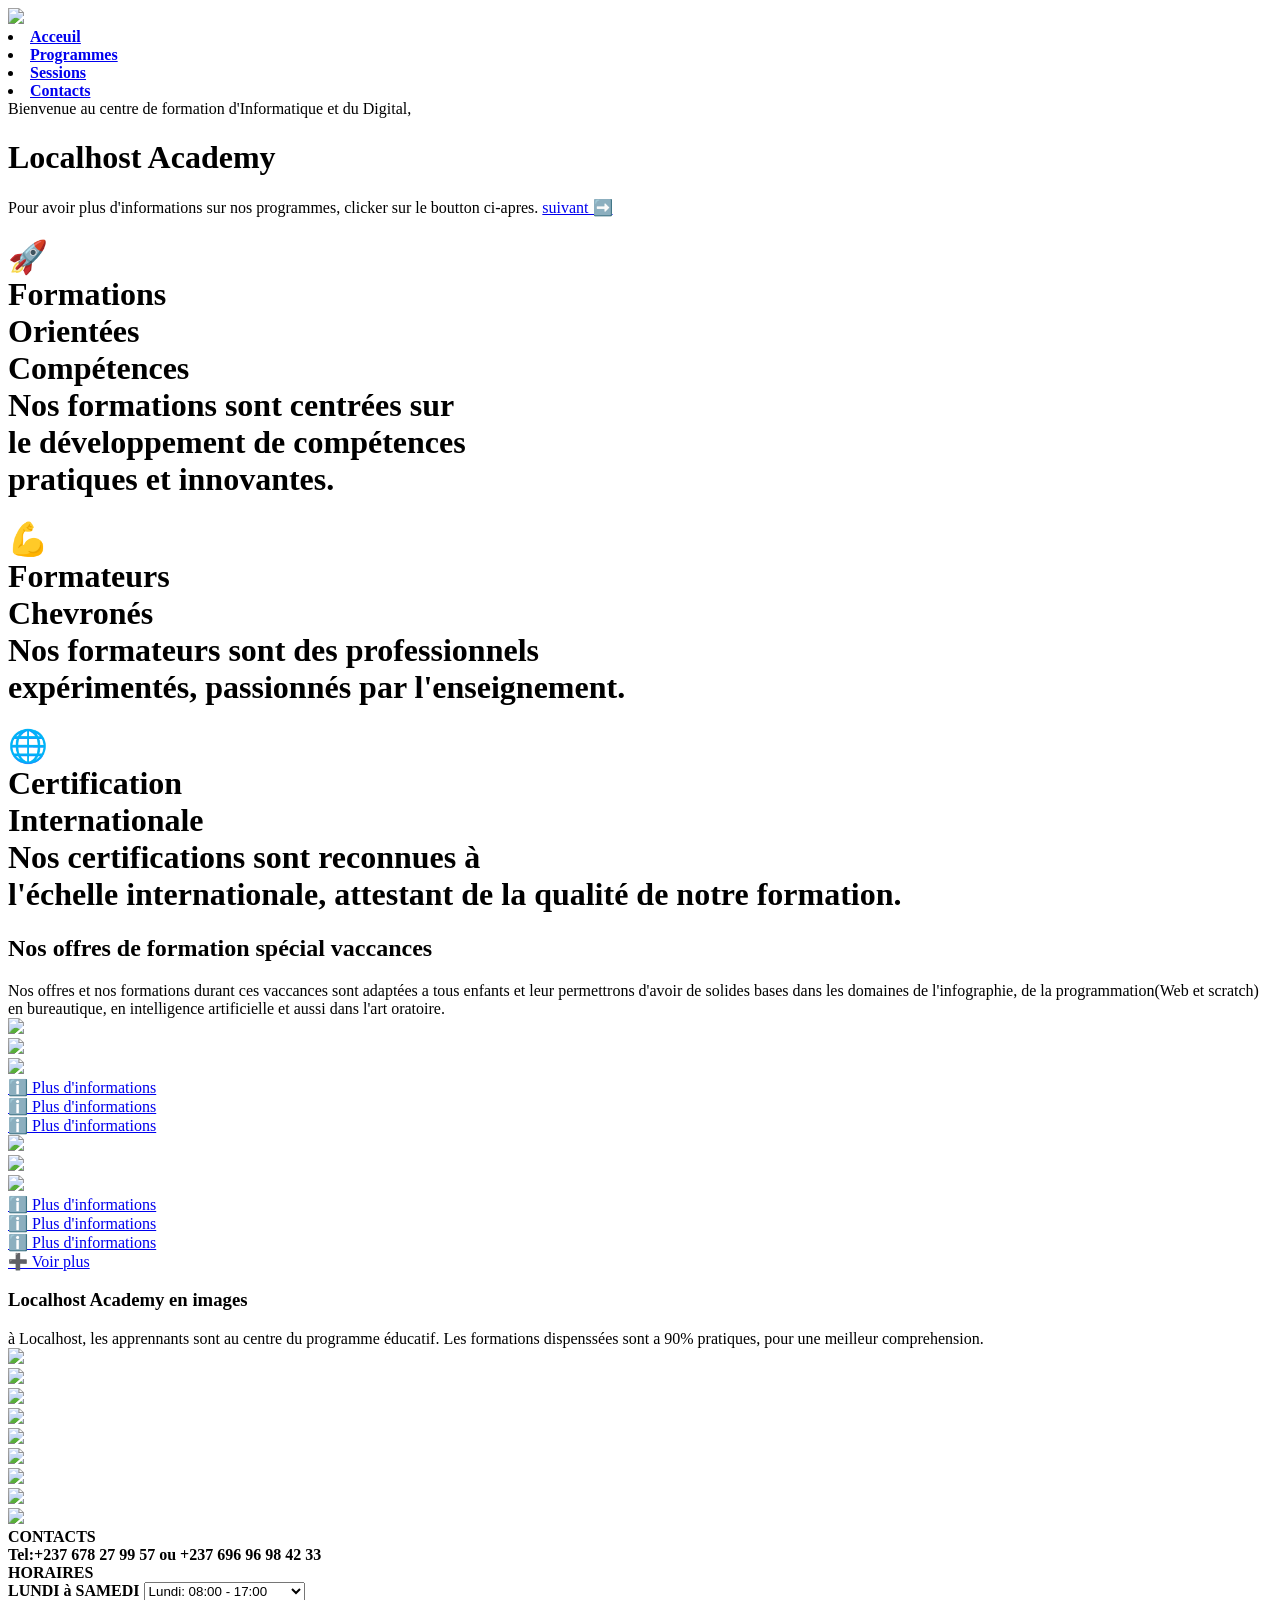
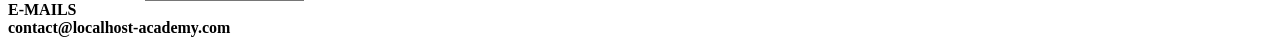
==== index.html @ 51f0dc8f "Add files via upload" ====
<!DOCTYPE html>
<html>
        <head>
            <title> Acceuil-Localhost Academy  | trainning programme</title>
            <link rel="stylesheet" href="css/index.css">
        </head>
    <body>            
        <header>
                    <div id="header-box">
                        <div id="logo-container"><img src="image/logo-localhost-academy-NEW_Plan-de-travail-1.png"></div>
                        <div id="link-container">
                            <nav>
                                <li><a href="#"><b><u>Acceuil</u></a></li>
                                <li><a href="programme.html">  Programmes </a></li>
                                <li><a href="session.html">  Sessions </a></li>
                                <li><a href="contact.html">  Contacts </b></a></li>
                            </nav>
                        </div>
                    </div>
                     <div id="main-box">
                    <div id="text"><p1>Bienvenue au centre de formation d'Informatique et du Digital,  </p1>
                        <h1>
                        <b> Localhost Academy</b> 
                        </h1>
                        <p2> Pour avoir plus d'informations sur nos programmes, 
                             clicker sur le boutton ci-apres. </p2>
                        <a href="programme.html" id="mon-bouton">suivant ➡️</a>
                        </div>
            </header>
        <main>
                  <div id="main-boxer">
                <div id="first-container"><h1>🚀<br>Formations<br>Orientées <br>Compétences<br>
            <p6>Nos formations sont centrées sur <br>le développement de compétences<br> pratiques et innovantes.</p6>
                </h1></div>
                <div id="second-container"><h1>💪<br>Formateurs<br>Chevronés<br>
                <p6>Nos formateurs sont des professionnels<br>expérimentés, passionnés par l'enseignement.</p6>
                </h1></div>
                <div id="third-container"><h1>🌐<br>Certification<br>Internationale<br>
                <p6>Nos certifications sont reconnues à <br>l'échelle internationale, attestant de la qualité de notre formation.</p6>
                </h1></div>
            </div>
            <div id="text2">
                <h2><b>Nos offres de formation spécial vaccances</b></h2>
                <P3>Nos offres et nos formations durant ces vaccances sont adaptées a tous enfants
                     et leur permettrons d'avoir de solides bases dans les domaines de l'infographie, de la programmation(Web et scratch)
                    en bureautique, en intelligence artificielle et aussi dans l'art oratoire.</P3>
            </div>
                <div id="main-boxer2">
                <div id="first-container2"><img src="image/images (6).jpg"></div>
                <div id="second-container2"><img src="image/images (7).jpg"></div>
                <div id="third-container2"><img src="image/images (3).jpg"></div>
            </div>
            <div id="info-box1">
               <a href="https://wa.me/237696984233"><div id="info-container1">ℹ️ Plus d'informations</div></a>
                <a href="https://wa.me/237696984233"><div id="info-container2">ℹ️ Plus d'informations</div></a>
                <a href="https://wa.me/237696984233"><div id="info-container3">ℹ️ Plus d'informations</div></a>
            </div>
                <div id="main-boxer3">
                <div id="first-container3"><img src="image/images (2).jpg"></div>
                <div id="second-container3"><img src="image/images (5).jpg"></div>
                <div id="third-container3"><img src="image/dfy.jpeg"></div>
            </div>
             <div id="info-box2">
                <a href="https://wa.me/237696984233"><div id="info-container4">ℹ️ Plus d'informations</div></a>
                <a href="https://wa.me/237696984233"><div id="info-container5">ℹ️ Plus d'informations</div></a>
                <a href="https://wa.me/237696984233"><div id="info-container6">ℹ️ Plus d'informations</div></a>
            </div>
            <a href="programme.html" id="voir"> ➕ Voir plus</a> 
            <div id="espace"></div>
            <div id="text3">
                <h3><b>Localhost Academy en images</b></h3>
                <P4>à Localhost, les apprennants sont au centre du programme éducatif. Les formations dispenssées sont a 90% pratiques,
                    pour une meilleur comprehension.
                </P4>
            </div>
             <div id="image-boxer">
                <div class="image-boxer-img"><img src="image/668191c3e0345_1719767491_Localhost Academy (5).jpg"></div>
                <div class="image-boxer-img"><img src="image/images (1).jpg"></div>
                <div class="image-boxer-img"><img src="image/images (8).jpg"></div>
            </div>
            <div id="image-boxer2">
                <div class="image-boxer-img"><img src="image/IMG-20260805-WA0036.jpg"></div>
                <div class="image-boxer-img"><img src="image/IMG-20260805-WA0049.jpg"></div>
                <div class="image-boxer-img"><img src="image/IMG-20260805-WA0055.jpg"></div>
            </div>
            <div id="image-boxer3">
               <div class="image-boxer-img"><img src="image/IMG-20260805-WA0058.jpg"></div>
               <div class="image-boxer-img"><img src="image/images (9).jpg"></div>
                <div class="image-boxer-img"><img src="image/IMG-20260805-WA0019.jpg"></div>
                </div>
        </main>
        <footer>
            <div id="footer-box">
                <div id="Contacts-container"><b>CONTACTS<br><p5>Tel:+237 678 27 99 57 ou +237  696 96 98 42 33</b><p5></div>
                <div id="horaire-container"><b>HORAIRES<br><p5>LUNDI à SAMEDI </b><select name="horaire">
                    <option value="lundi">Lundi: 08:00 - 17:00</option>
                    <option value="mardi">Mardi: 08:00 - 17:00</option>
                    <option value="mercredi">Mercredi: 08:00 - 17:00</option>
                    <option value="jeudi">Jeudi: 08:00 - 17:00</option>
                    <option value="vendredi">Vendredi: 08:00 - 17:00</option>
                    <option value="samedi">Samedi: 13:00 - 17:00</option>
                </select></p5></div>
                <div id="email-container"><b>E-MAILS<br><p5>contact@localhost-academy.com</p5></b></div>
            </div>
        </footer>
    </body>
</html>
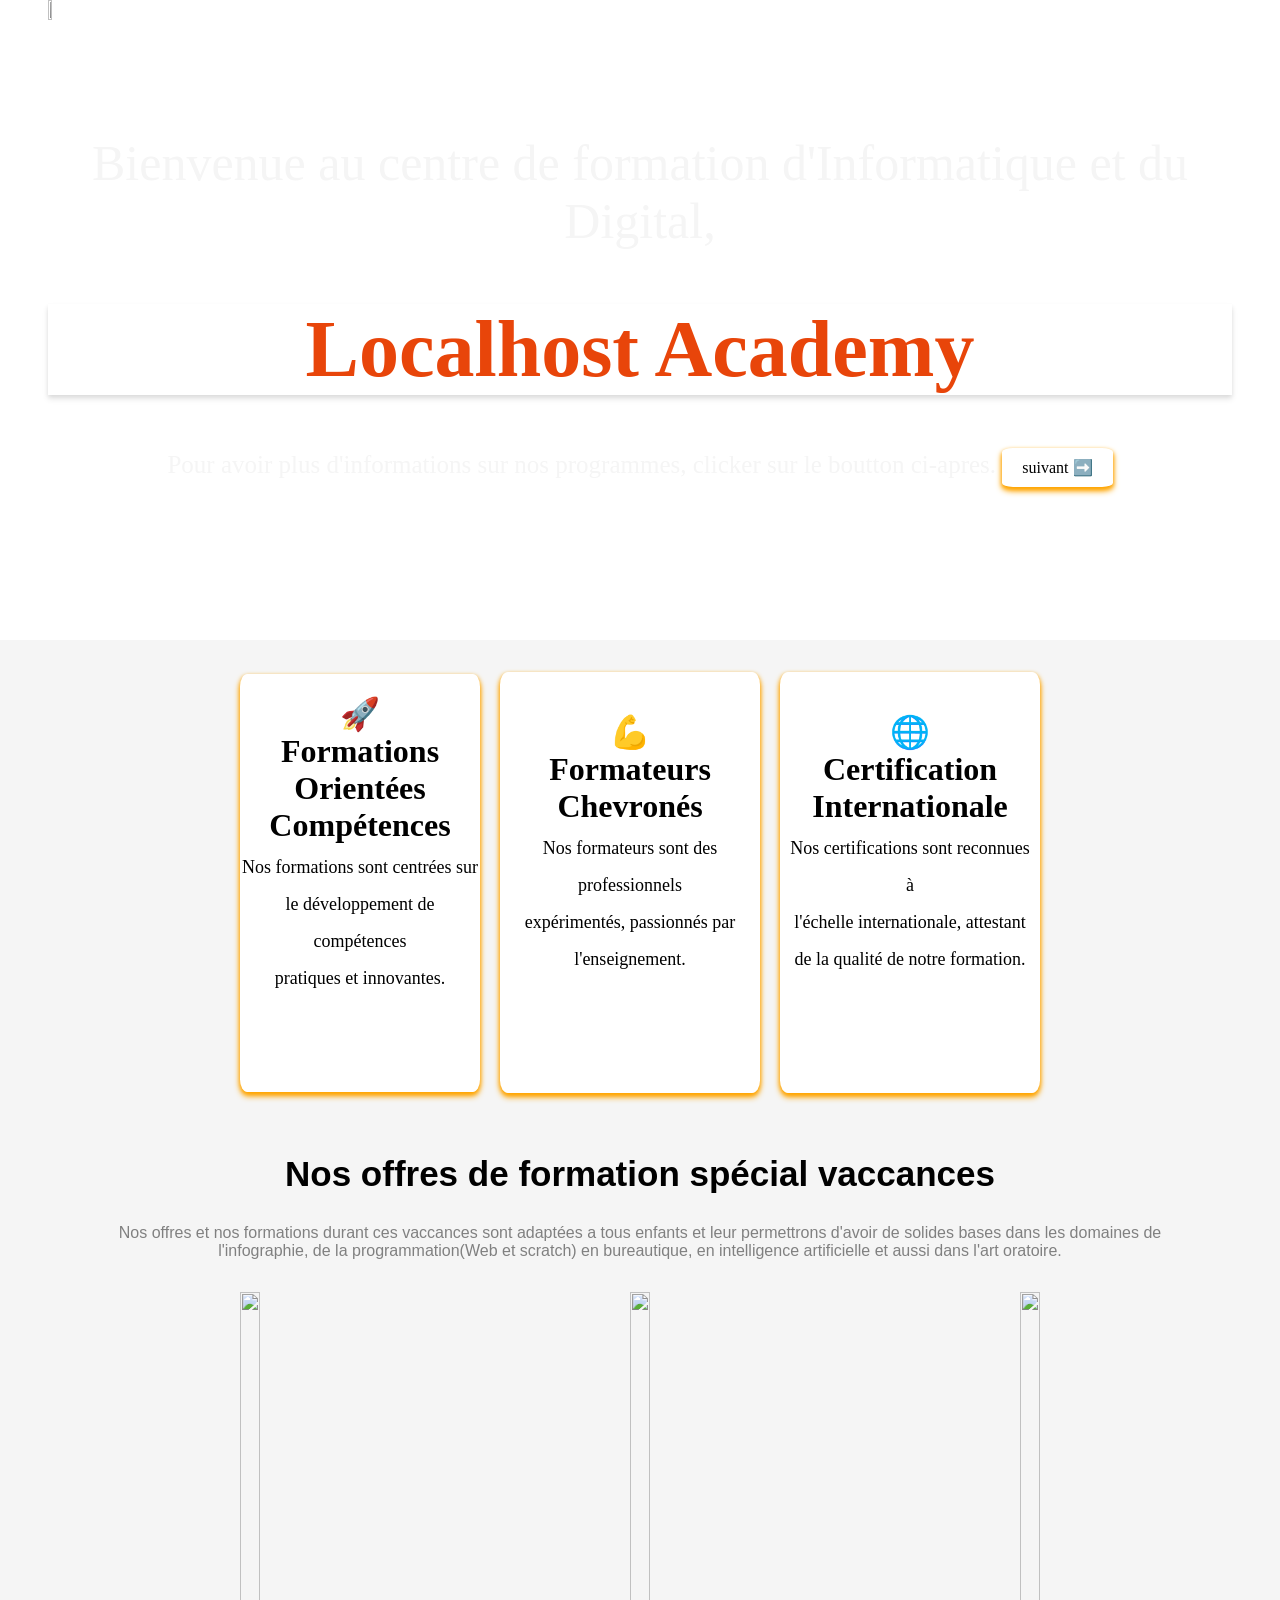
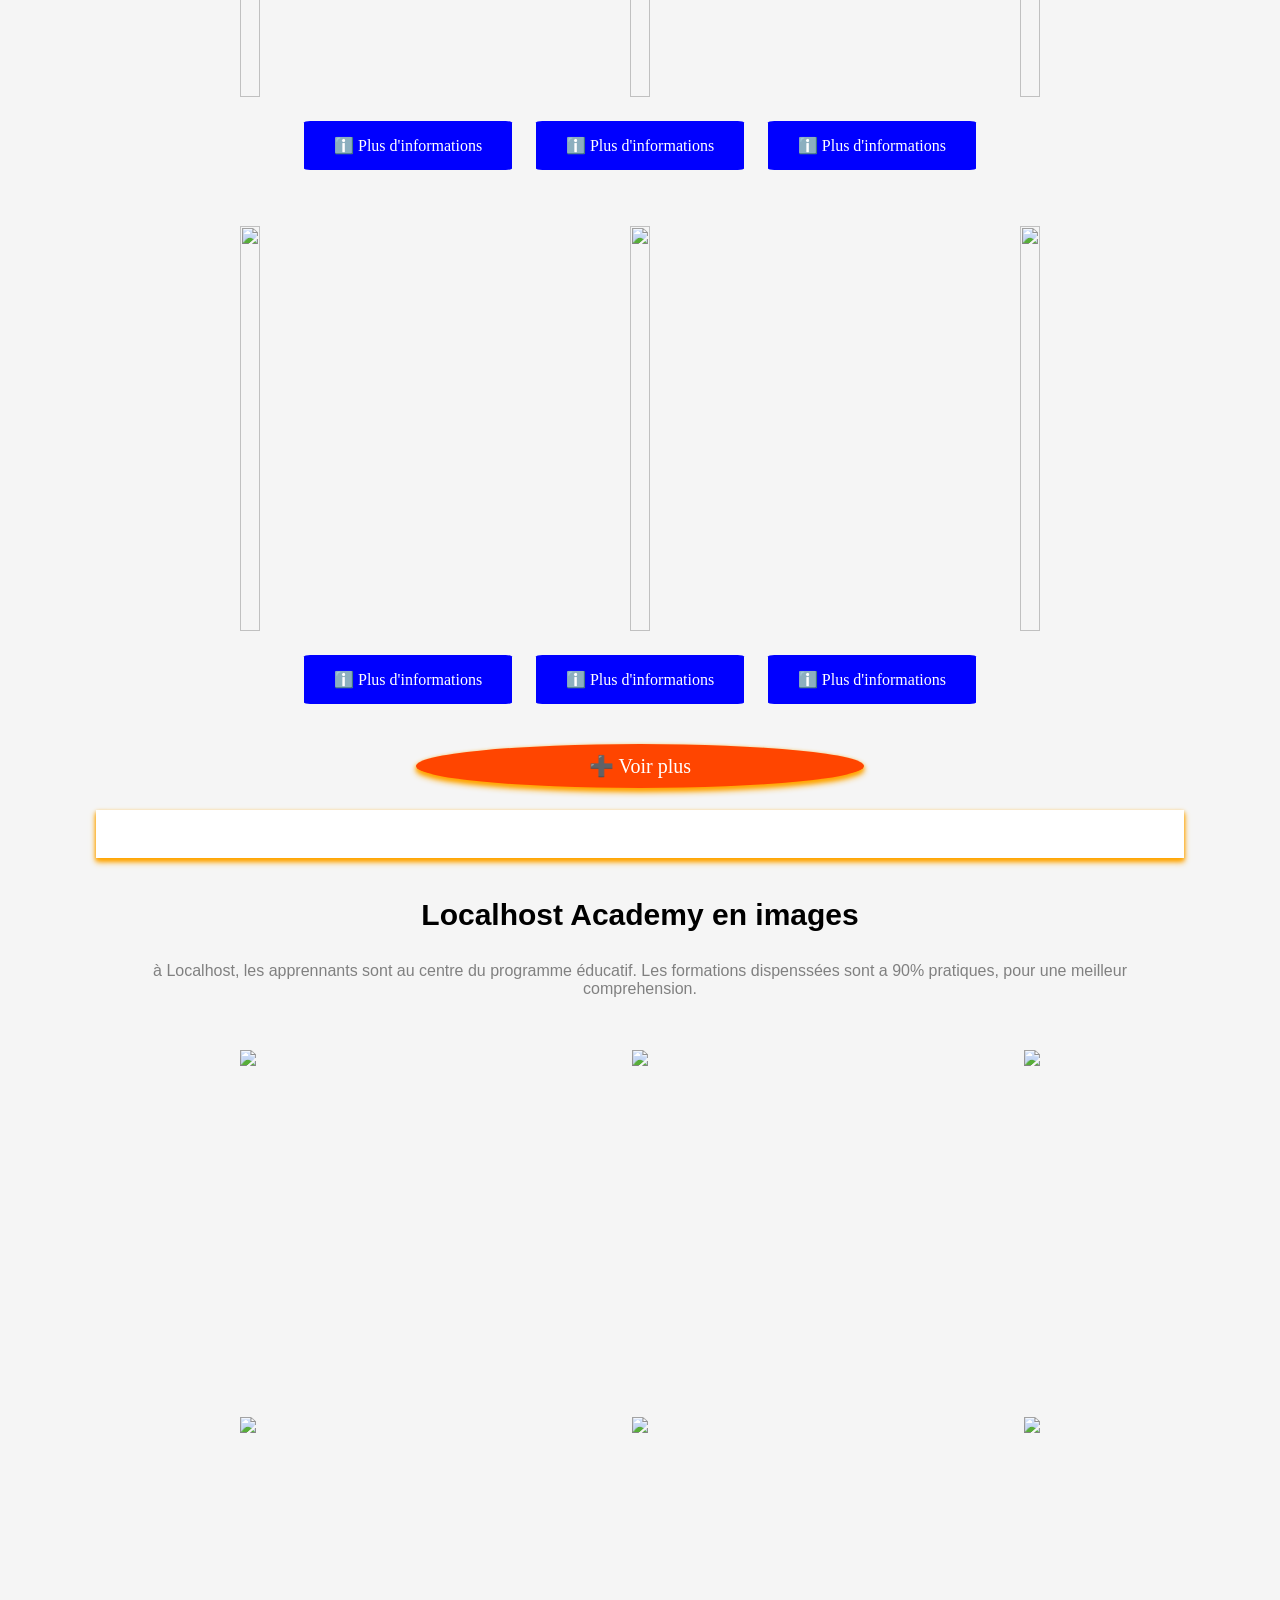
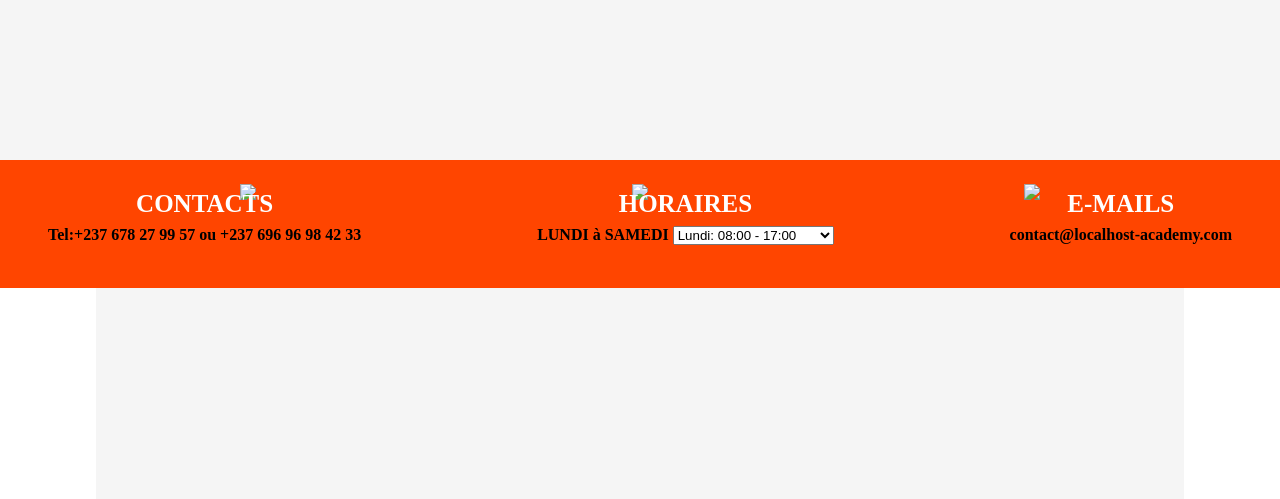
==== commit 6189d7a9: "Update index.html" ====
--- a/index.html
+++ b/index.html
@@ -2,7 +2,7 @@
 <html>
         <head>
             <title> Acceuil-Localhost Academy  | trainning programme</title>
-            <link rel="stylesheet" href="css/index.css">
+            <link rel="stylesheet" href="html/index.css">
         </head>
     <body>            
         <header>
@@ -104,4 +104,4 @@
             </div>
         </footer>
     </body>
-</html>+</html>
--- a/html/index.css
+++ b/html/index.css
@@ -0,0 +1,502 @@
+html, body{
+    height: 100vh;
+    margin: 0;
+    width: 100vw;
+}
+header {
+    height: 40rem;
+    background-color: transparent;
+    align-items: center;
+    display :flex;
+    flex-direction: column;
+    background-image: url(../../../images/copy.jpg);
+    background-size: cover;
+    background-repeat: no-repeat;
+    background-position: center;
+    width: 100%;
+    box-sizing: border-box;
+    padding: 0 3rem;
+}
+main{
+    height: 35rem;
+    color: black;
+    padding: 0 6rem;
+    box-sizing: border-box;
+    min-height: 170rem;
+    background-color: whitesmoke;
+    width: 100%;
+    box-sizing: border-box;
+     align-items: center;
+}
+footer{
+    background-color: orangered;
+    height: 8rem;
+    color: white;
+    padding-left: 3rem;
+    padding-right: 3rem;
+}
+#header-box {
+    justify-content: space-between;
+    width: 100%;
+    display: flex;
+    flex-direction: row;
+    align-items: center;
+}
+#logo-container img {
+    height: 75%;
+    width: 30%;
+}
+#link-container {
+    align-items: center;
+    display: flex;
+    word-spacing: 50px;
+    font-size: 20px;
+    font-family: 'Times New Roman', Times, serif;
+}
+#text{
+    margin-top: 110px;
+    flex: 1;
+    text-align: center;
+p1{
+    font-size: 50px;
+    text-align: center;
+    color: whitesmoke;
+}
+p2{
+    font-size: 25px;
+    text-align: center;
+    color: whitesmoke;
+}
+h1{
+    font-size: 80px;
+    font-family: 'Times New Roman', Times, serif;
+    text-align: center;
+    color: #E8450A;
+    box-shadow:
+        0 4px 6px rgba(0,0,0,0.1),
+        0 2px 4px  rgba(0,0,0,0.06);
+}
+}
+#main-box {
+    justify-content: space-between;
+    width: 100%;
+    display: flex;
+    flex-direction: row; 
+    gap: 20px;
+}
+input{
+    background-color:white;
+    text-align: right;
+    font-size: x-large;
+    color: black;
+    text-decoration: none;
+}
+p2{
+    font-size: 18px;
+    font-family:'Times New Roman', Times, serif ;
+    text-align: center;
+}
+#footer-box{
+    padding-top: 30px;
+    justify-content: space-between;
+    width: 100%;
+    display: flex;
+    flex-direction: row;
+    color: white;
+    p5{
+        font-size: 16px;
+        font-family:'Times New Roman', Times, serif ;
+        text-align: center;
+        color: black;
+    }
+}
+#Contacts-container{
+    font-size: 25px;
+    font-family: 'Times New Roman', Times, serif;
+    justify-content: center;
+    text-align: center;
+}
+#horaire-container{
+  font-size: 25px;
+    font-family: 'Times New Roman', Times, serif; 
+      justify-content: center;
+    text-align: center;
+}
+#email-container{
+   font-size: 25px;
+    font-family: 'Times New Roman', Times, serif;   
+     justify-content: center;
+    text-align: center;
+}
+#mon-bouton{
+    background-color: white;
+    color: black;
+    padding: 10px 20px;
+    display: inline-block;
+    border-radius: 10%;
+    text-align: right;
+    box-shadow:
+        0 4px 6px orange,
+        0 2px 4px  orange;
+        transition: .3s;
+}
+nav,li{
+    justify-content: center;
+    display: inline-block;
+    text-decoration: none;
+}
+nav,li,a {
+    text-decoration: none; 
+    color: white;
+}
+nav,li,a:hover {
+    color: orange;
+}
+#mon-bouton:hover{
+    color: blue;
+    transform: translateX(10px);
+    box-shadow:
+        0 4px 6px rgba(0, 0, 0, 0.1),
+        0 2px 4px  rgba(0,0,0,0.06);
+}
+#main-boxer{
+    flex-direction: row;
+    justify-content: space-between;
+    display: flex;
+    padding: 2rem  9rem ;
+    box-sizing: border-box;
+    background-color: whitesmoke;
+    align-items: center; 
+    gap: 20px;
+}
+#first-container{
+    align-items: center;
+    background-color: white;
+    border-radius: 3%;
+    color: black;
+    display: flex;
+    flex: 1;
+    box-shadow:
+        0 4px 6px orange,
+        0 2px 4px  orange;
+        transition: .3s;
+    h1{
+        margin-bottom: 100px;
+    }
+    text-align: center;
+    justify-content: center;
+    p6{
+        font-family: times new roman;
+        color: black;
+        font-size: 18px;
+        font-weight: normal;
+    }
+}
+#first-container:hover{
+    transform: translateY(-10px);
+    box-shadow:
+        0 4px 6px orange,
+        0 2px 4px  orange;
+}
+#second-container{
+     align-items: center;
+    background-color: white;
+    border-radius: 3%;
+    color: black;
+    display: flex;
+    flex: 1;
+    box-shadow:
+        0 4px 6px orange,
+        0 2px 4px  orange;
+        transition: .3s;
+    h1{
+        margin-bottom: 100px;
+    }  
+    text-align: center;
+    justify-content: center;
+    padding: 20px 10px;
+    p6{
+        font-family: times new roman;
+        color: black;
+        font-size: 18px;
+         font-weight: normal;
+    }
+}
+#second-container:hover{
+    transform: translateY(-10px);
+    box-shadow:
+        0 4px 6px orange,
+        0 2px 4px  orange;
+}
+#third-container{
+     align-items: center;
+    background-color: white;
+    border-radius: 3%;
+    color: black;
+    display: flex;
+    flex: 1;
+    box-shadow:
+        0 4px 6px orange,
+        0 2px 4px  orange;
+        transition: .3s;
+    h1{
+        margin-bottom: 100px;
+    }
+    text-align: center;
+     justify-content: center;
+    padding: 20px 10px;
+    p6{
+        font-family: times new roman;
+        color: black;
+        font-size: 18px;
+         font-weight: normal;
+    }
+}
+#third-container:hover{
+    transform: translateY(-10px);
+    box-shadow:
+        0 4px 6px orange,
+        0 2px 4px  orange;
+}
+#text2{
+    font-family: Arial, Helvetica, sans-serif;
+    color: black;
+    align-items: center;
+    justify-content: center;
+    h2{
+        font-size: 35px;
+        align-items: center;
+    }
+    p3{
+      font-family: Arial, Helvetica, sans-serif; 
+      color: gray; 
+    }
+    text-align: center;
+}
+#main-boxer2{
+    flex-direction: row;
+    justify-content: space-between;
+    display: flex;
+    width: 100%;
+    align-items: center;
+    margin-top: 2rem ;
+    padding: 0 9rem ;
+    box-sizing: border-box;
+    background-color: whitesmoke;
+}
+#first-container2{
+    color: black;
+    box-sizing: border-box;
+    display: flex;
+    height: 45vh;
+}
+#second-container2{
+    color: black;
+    box-sizing: border-box;
+    display: flex;
+    height: 45vh;
+}
+#third-container2{
+    color: black;
+    box-sizing: border-box;
+    display: flex;
+    height: 45vh;
+}
+#main-boxer2 img{
+    height: 100%;
+    width: 100%;
+}
+#main-boxer3{
+   flex-direction: row;
+    justify-content: space-between;
+    display: flex;
+    width: 100%;
+    align-items: center;
+    margin-top: 2rem ;
+    padding: 0 9rem ;
+    box-sizing: border-box;
+    background-color: whitesmoke;
+}
+#first-container3{
+    display: flex;
+    height:45vh;
+    box-sizing: border-box;
+}
+#second-container3{
+    display: flex;
+    height: 45vh;
+    box-sizing: border-box;
+}
+#third-container3{
+    display: flex;
+    height: 45vh;
+    box-sizing: border-box;
+}
+#main-boxer3 img{
+    height: 100%;
+    width: 100%;
+}
+#info-box1{
+    flex-direction: row;
+    justify-content: space-between;
+    display: flex;
+    align-items: center;
+    padding: 1.5rem 13rem;
+    background-color: whitesmoke;
+}
+#info-container1{
+    padding: 15px 30px;
+    background-color: blue;
+    border-radius: 3%;
+    color: white;
+    display: flex;
+}
+#info-container1:hover{
+    color: aqua;
+}
+#info-container2:hover{
+    color: aqua;
+}
+#info-container3:hover{
+    color: aqua;
+}
+#info-container4:hover{
+    color: aqua;
+}
+#info-container5:hover{
+    color: aqua;
+}
+#info-container6:hover{
+    color: aqua;
+}
+#info-container2{
+    padding: 15px 30px;
+    background-color: blue;
+    border-radius: 3%;
+    color: white;
+    display: flex;
+}
+#info-container3{
+    padding: 15px 30px;
+    background-color: blue;
+    border-radius: 3%;
+    color: white;
+    display: flex;
+}
+#info-box2{
+    flex-direction: row;
+    justify-content: space-between;
+    display: flex;
+    align-items: center;
+    padding: 1.5rem 13rem;
+    background-color: whitesmoke;
+}
+#info-container4{
+    padding: 15px 30px;
+    background-color: blue;
+    border-radius: 3%;
+    color: white;
+    display: flex;
+}
+#info-container5{
+    padding: 15px 30px;
+    background-color: blue;
+    border-radius: 3%;
+    color: white;
+    display: flex;
+}
+#info-container6{
+    padding: 15px 30px;
+    background-color: blue;
+    border-radius: 3%;
+    color: white;
+    display: flex;
+}
+#voir{
+    text-align: center;
+    margin: 1rem 20rem;
+    font-size: 20px;
+    a{
+        text-decoration: none;
+        color: black;
+        font-family: Arial, Helvetica, sans-serif;
+    }
+    background-color: orangered;
+    box-shadow: 
+        0 4px 6px orange,
+        0 2px 4px  orange;
+        padding: 10px 40px;
+        border-radius: 50%;
+        display: flex;
+        text-align: center;
+        justify-content: center;
+}
+#voir:hover{
+    color: orange;
+}
+#espace{
+    background-color: white;
+    padding: 1.5rem 33rem;
+    margin-top: 2rem;
+     transform: translateY(-10px);
+    box-shadow:
+        0 4px 6px orange,
+        0 2px 4px  orange;
+}
+#text3{
+    font-family: Arial, Helvetica, sans-serif;
+    color: black;
+    align-items: center;
+    justify-content: center;
+    h3{
+    font-family: Arial, Helvetica, sans-serif;
+    color: black;
+    font-size: 30px;
+    }
+    p4{
+   font-family: Arial, Helvetica, sans-serif;
+    color: gray;  
+    }
+    text-align: center;
+}
+#image-boxer{
+   flex-direction: row;
+    justify-content: space-between;
+    display: flex;
+    align-items: center;
+    margin-top: 2rem ;
+    padding: 0 9rem;
+    background-color: whitesmoke;
+    gap: 10px;
+    flex: 1;
+}
+
+#image-boxer2{
+   flex-direction: row;
+    justify-content: space-between;
+    display: flex;
+    align-items: center;
+    margin-top: 2rem ;
+    padding: 0 9rem;
+    background-color: whitesmoke;
+    gap: 10px;
+    flex: 1;
+}
+#image-boxer3{
+   flex-direction: row;
+    justify-content: space-between;
+    display: flex;
+    align-items: center;
+    margin-top: 2rem ;
+    padding: 0 9rem;
+    background-color: whitesmoke;
+    gap: 10px;
+    flex: 1;
+}
+
+.image-boxer-img{
+    height: 35vh;
+    display: flex;
+    border-radius: 15%;
+    padding-top: 2.5%;
+}
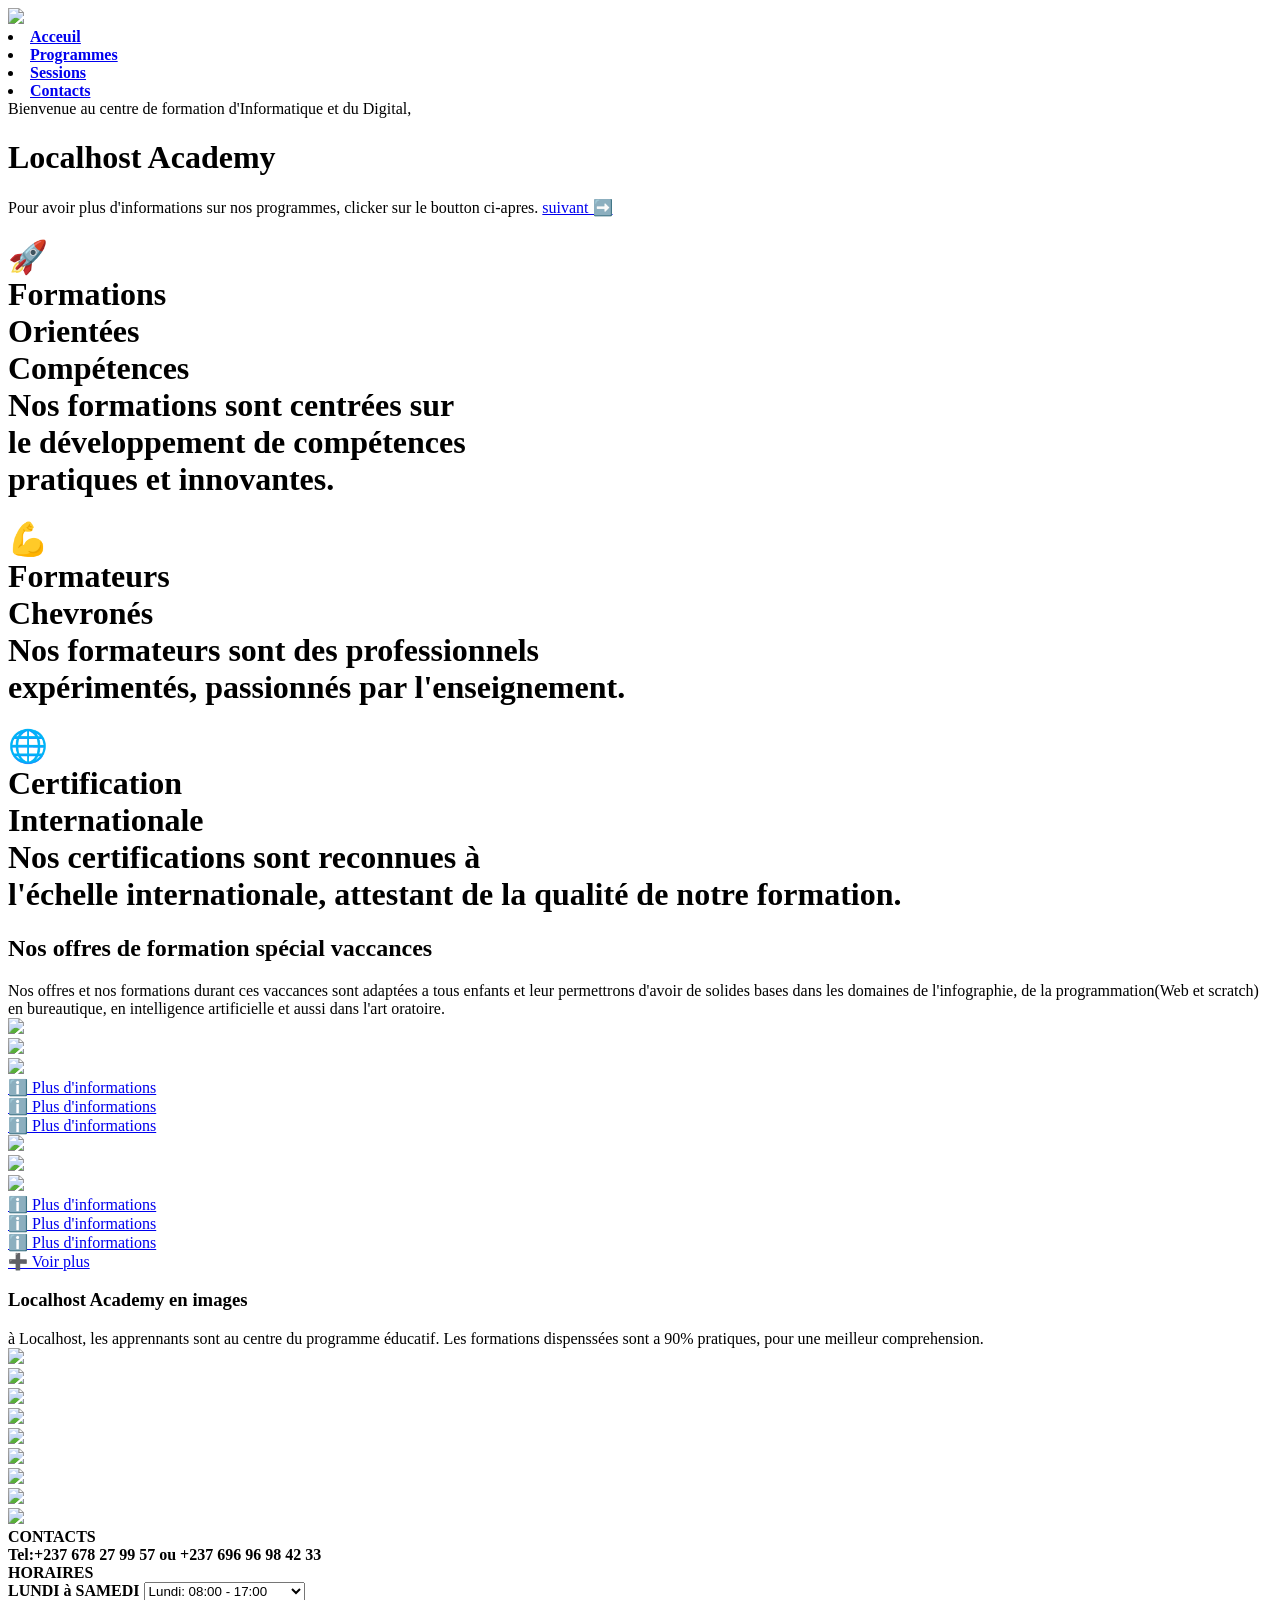
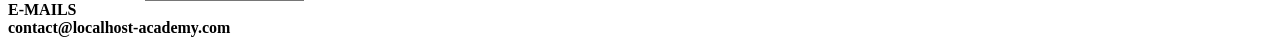
==== commit 683ffc27: "Update index.html" ====
--- a/index.html
+++ b/index.html
@@ -2,7 +2,7 @@
 <html>
         <head>
             <title> Acceuil-Localhost Academy  | trainning programme</title>
-            <link rel="stylesheet" href="html/index.css">
+            <link rel="stylesheet" href="css/index.css">
         </head>
     <body>            
         <header>
